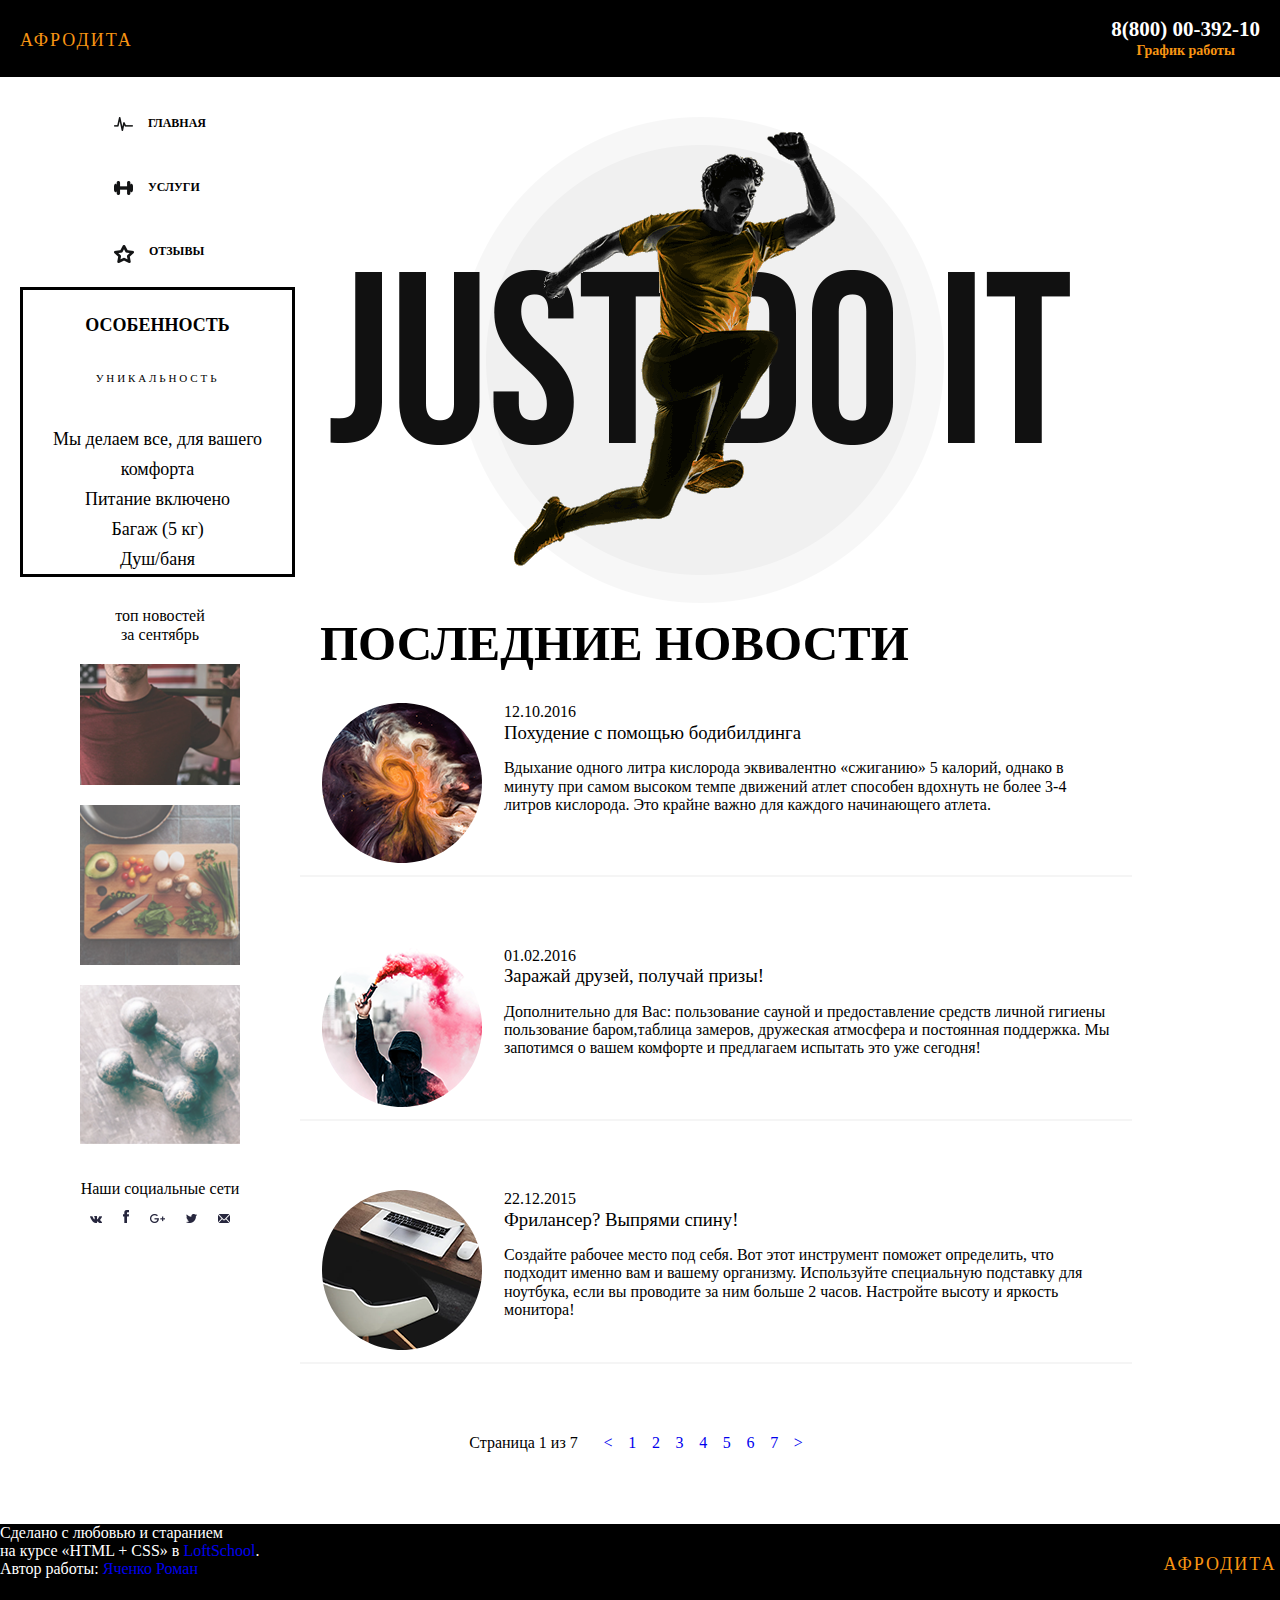
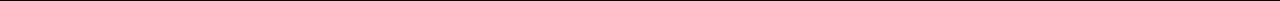
==== index.html @ ee62e6f0 "create extra css rearenge everything fix container wraper normalizer etc" ====
<!DOCTYPE html>
<html lang="ru">

<head>
  <meta charset="UTF-8">
  <meta name="viewport" content="width=device-width, initial-scale=1.0">
  <meta http-equiv="X-UA-Compatible" content="ie=edge">
  <title>Fitness</title>
  <link rel="stylesheet" href="./css/main.css">
</head>


<body>
  <div class="wrapper">
    <div class="wrapper__content">
      <header class=header>
        <div class="logo logo-header">афродита
        </div>
        <div class="contacts">
          <a href="tel:88000039210" class="contacts__phone">8(800) 00-392-10</a>
          <button class="contacts__time">
            <div class="contacts__time-text"> График работы</div>
          </button>
        </div>
      </header>
      <main class="main-content">
        <div class="aside-menu">
          <aside>
            <nav class="menu">
              <ul class="menu__list">
                <li class="menu__item">
                  <a href="https://rrummy.github.io/fitness/" class="menu__link">
                    <div class="menu__text"> Главная</div>
                  </a>
                </li>
                <li class="menu__item">
                  <a href="https://rrummy.github.io/fitness/services" class="menu__link">
                    <div class="menu__text"> Услуги</div>
                  </a>
                </li>
                <li class="menu__item">
                  <a href="https://rrummy.github.io/fitness/reviews" class="menu__link">
                    <div class="menu__text"> Отзывы</div>
                  </a>
                </li>
              </ul>
            </nav>
            <div class="aside-text">
              <div class="section-middle__specs">
                <div class="section-middle">особенность</div>
                <div class="section-middle__uniq">уникальность</div>
                <div class="section-middle__text">Мы делаем все, для вашего комфорта</div>
                <ul class="section-middle__list">
                  <li class="section-middle__list-item">Питание включено</li>
                  <li class="section-middle__list-item">Багаж (5 кг)</li>
                  <li class="section-middle__list-item">Душ/баня</li>
                </ul>
              </div>
            </div>
            <menu class="aside__link">
              <h4 class="sidemenu__h4"> топ новостей <br> за сентябрь</h4>
              <a class="sidemenu__link" href="#">
                <img class="sidemenu__link-img" src="img/Layer_10.png" alt="зал">
              </a>
              <a class="sidemenu__link" href="#">
                <img class="sidemenu__link-img" src="img/Layer_11.png" alt="офощи">
              </a>
              <a class="sidemenu__link" href="#">
                <img class="sidemenu__link-img" src="img/Layer_12.png" alt="гантели">
              </a>
            </menu>
          </aside>
          <div class="socialnetwork">
            <div class="socialnetwork_text"> Наши социальные сети </div>
            <ul class="socialnetwork_link">
              <li class="socialnetwork-link">
                <a href="vk.com" class="socialnetwork-link-vk"> <img src="img/vk.png" alt="vk">
                </a>
              </li>
              <li class="socialnetwork-link">
                <a href="#" class="socialnetwork-link-fb"> <img src="img/fb.png" alt="facebook">
                </a>
              </li>
              <li class="socialnetwork-link">
                <a href="#" class="socialnetwork-link-g+"> <img src="img/google.png" alt="g+">
                </a>
              </li>
              <li class="socialnetwork-link">
                <a href="#" class="socialnetwork-link-twitter"> <img src="img/twitter.png" alt="twitter">
                </a>
              </li>
              <li class="socialnetwork-link">
                <a href="#" class="socialnetwork-link-mail"> <img src="img/mail.png" alt="mail">
                </a>
              </li>
            </ul>
          </div>
          </aside>
        </div>
        <div class="main">
          <img class="main__img" src="img/Image.png" alt="do-it!">
          <section class="section-blog">
            <h1 class="section-blog__h1">последние новости</h1>
            <div class="section-blog__news">
              <img class="section-blog__img" src="img/Layer_6.png" alt="похудение">
              <div class="section-blog__news--content">
                <div class="section-blog__date"> 12.10.2016 </div>
                <h3 class="section-blog__h3"> Похудение с помощью бодибилдинга </h3>
                <p class="section-blog__text"> Вдыхание одного литра кислорода эквивалентно «сжиганию» 5
                  калорий, однако в минуту при
                  самом высоком темпе движений атлет способен вдохнуть не более 3-4 литров кислорода. Это
                  крайне важно для каждого начинающего атлета.</p>
              </div>
            </div>
            <div class="section-blog__news">
              <img img class="section-blog__img" src="img/Layer_7.png" alt="заражай">
              <div class="section-blog__news--content">
                <div class="section-blog__date"> 01.02.2016 </div>
                <h3 class="section-blog__h3"> Заражай друзей, получай призы! </h3>
                <p class="section-blog__text"> Дополнительно для Вас: пользование сауной и предоставление
                  средств личной гигиены
                  пользование баром,таблица замеров, дружеская атмосфера и постоянная поддержка. Мы
                  запотимся
                  о вашем комфорте и предлагаем испытать это уже сегодня!</p>
              </div>
            </div>
            <div class="section-blog__news">
              <img img class="section-blog__img" src="img/Layer_9.png" alt="фрилансер">
              <div class="section-blog__news--content">
                <div class="section-blog__date"> 22.12.2015</div>
                <h3 class="section-blog__h3"> Фрилансер? Выпрями спину! </h3>
                <p class="section-blog__text"> Создайте рабочее место под себя. Вот этот инструмент поможет
                  определить, что подходит
                  именно вам и вашему организму. Используйте специальную подставку для ноутбука, если вы
                  проводите за ним больше 2 часов. Настройте высоту и яркость монитора! </p>
              </div>
            </div>
          </section>
        </div>
      </main>
      <div class="page-pagination">
        <div class="page-pagination__display">Страница 1 из 7</div>
        <div class="page-pagination__element">
          </a>
          <ul class="page-pagination__pages">
            <li class="page-pagination__item">
              <a href="#" class="page-pagination__prev-next">
                <</a> </li> <li class="page-pagination__item">
                  <a href="#" class="page-pagination__link">1</a>
            </li>
            <li class="page-pagination__item">
              <a href="#" class="page-pagination__link">2</a>
            </li>
            <li class="page-pagination__item">
              <a href="#" class="page-pagination__link">3</a>
            </li>
            <li class="page-pagination__item">
              <a href="#" class="page-pagination__link">4</a>
            </li>
            <li class="page-pagination__item">
              <a href="#" class="page-pagination__link">5</a>
            </li>
            <li class="page-pagination__item">
              <a href="#" class="page-pagination__link">6</a>
            </li>
            <li class="page-pagination__item">
              <a href="#" class="page-pagination__link">7</a>
            </li>
            <li class="page-pagination__item">
              <a href=" #" class="page-pagination__prev-next">></a>
            </li>
          </ul>
        </div>
      </div>
    </div>
    <footer class="footer">
      <div class="footer__text">Сделано с любовью и старанием <br> на курсе «HTML + CSS» в <a class="foter__link-loftschool"
          href="https://loftschool.com/">LoftSchool</a>.
        <br> Автор работы: <a class="foter__link-github"" href=" https://github.com/RRummy">Яченко Роман</a> </div>
          <div class="logo logo-footer">афродита
      </div>
    </footer>
  </div>
</body>

</html>
---- css/main.css ----
@import url(/fonts/fonts.css);
@import url(./layout/normalize.css);
@import url(./layout/base.css);
@import url(./blocks/header.css);
@import url(./blocks/logo.css);
@import url(./blocks/contacts.css);
@import url(./blocks/aside.css);
@import url(./blocks/aside__link.css);
@import url(./blocks/aside-text.css);
@import url(./blocks/menu.css);
@import url(./blocks/socialnetwork.css);
@import url(./blocks/main__img.css);
@import url(./blocks/main-content.css);


@import url(./blocks/pagination.css);
@import url(./blocks/footer.css);

@import url();
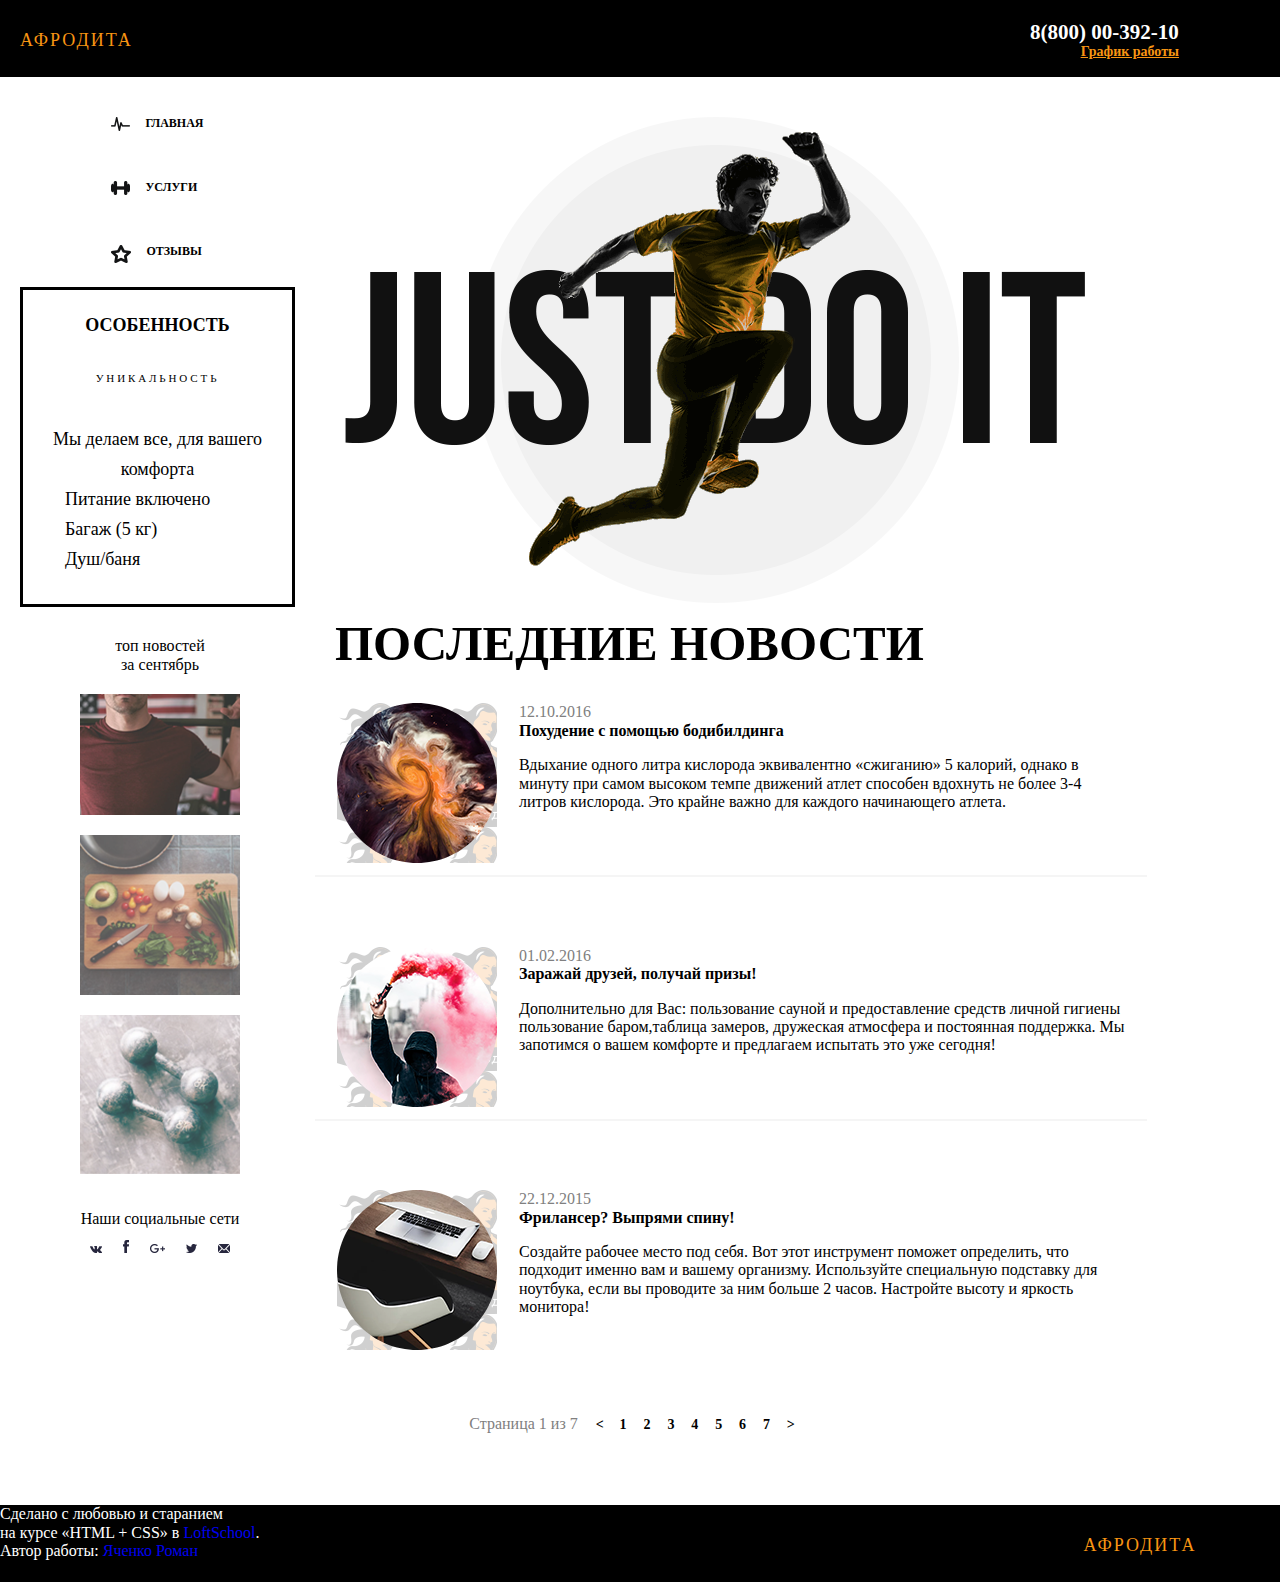
==== commit d001a943: "delete extra css add some style fir wraper etc" ====
--- a/index.html
+++ b/index.html
@@ -14,13 +14,15 @@
   <div class="wrapper">
     <div class="wrapper__content">
       <header class=header>
-        <div class="logo logo-header">афродита
-        </div>
-        <div class="contacts">
-          <a href="tel:88000039210" class="contacts__phone">8(800) 00-392-10</a>
-          <button class="contacts__time">
-            <div class="contacts__time-text"> График работы</div>
-          </button>
+        <div class="header-content">
+          <div class="logo-header">афродита
+          </div>
+          <div class="contacts__rev">
+            <a href="tel:88000039210" class="contacts__phone">8(800) 00-392-10</a>
+            <button class="contacts__time">
+              <div class="contacts__time-text"> График работы</div>
+            </button>
+          </div>
         </div>
       </header>
       <main class="main-content">
@@ -105,7 +107,7 @@
               <img class="section-blog__img" src="img/Layer_6.png" alt="похудение">
               <div class="section-blog__news--content">
                 <div class="section-blog__date"> 12.10.2016 </div>
-                <h3 class="section-blog__h3"> Похудение с помощью бодибилдинга </h3>
+                <span class="section-blog__name"> Похудение с помощью бодибилдинга </span>
                 <p class="section-blog__text"> Вдыхание одного литра кислорода эквивалентно «сжиганию» 5
                   калорий, однако в минуту при
                   самом высоком темпе движений атлет способен вдохнуть не более 3-4 литров кислорода. Это
@@ -116,7 +118,7 @@
               <img img class="section-blog__img" src="img/Layer_7.png" alt="заражай">
               <div class="section-blog__news--content">
                 <div class="section-blog__date"> 01.02.2016 </div>
-                <h3 class="section-blog__h3"> Заражай друзей, получай призы! </h3>
+                <span class="section-blog__name"> Заражай друзей, получай призы! </span>
                 <p class="section-blog__text"> Дополнительно для Вас: пользование сауной и предоставление
                   средств личной гигиены
                   пользование баром,таблица замеров, дружеская атмосфера и постоянная поддержка. Мы
@@ -124,11 +126,11 @@
                   о вашем комфорте и предлагаем испытать это уже сегодня!</p>
               </div>
             </div>
-            <div class="section-blog__news">
+            <div class="section-blog__news section-blog__news--last">
               <img img class="section-blog__img" src="img/Layer_9.png" alt="фрилансер">
               <div class="section-blog__news--content">
                 <div class="section-blog__date"> 22.12.2015</div>
-                <h3 class="section-blog__h3"> Фрилансер? Выпрями спину! </h3>
+                <span class="section-blog__name"> Фрилансер? Выпрями спину! </span>
                 <p class="section-blog__text"> Создайте рабочее место под себя. Вот этот инструмент поможет
                   определить, что подходит
                   именно вам и вашему организму. Используйте специальную подставку для ноутбука, если вы
@@ -144,9 +146,10 @@
           </a>
           <ul class="page-pagination__pages">
             <li class="page-pagination__item">
-              <a href="#" class="page-pagination__prev-next">
-                <</a> </li> <li class="page-pagination__item">
-                  <a href="#" class="page-pagination__link">1</a>
+              <a href="#" class="page-pagination__link"><</a>
+            </li>
+            <li class="page-pagination__item">
+              <a href="#" class="page-pagination__link">1</a>
             </li>
             <li class="page-pagination__item">
               <a href="#" class="page-pagination__link">2</a>
@@ -167,17 +170,19 @@
               <a href="#" class="page-pagination__link">7</a>
             </li>
             <li class="page-pagination__item">
-              <a href=" #" class="page-pagination__prev-next">></a>
+              <a href=" #" class="page-pagination__link">></a>
             </li>
           </ul>
         </div>
       </div>
     </div>
     <footer class="footer">
-      <div class="footer__text">Сделано с любовью и старанием <br> на курсе «HTML + CSS» в <a class="foter__link-loftschool"
-          href="https://loftschool.com/">LoftSchool</a>.
-        <br> Автор работы: <a class="foter__link-github"" href=" https://github.com/RRummy">Яченко Роман</a> </div>
-          <div class="logo logo-footer">афродита
+      <div class="footer-content">
+        <div class="footer__text">Сделано с любовью и старанием <br> на курсе «HTML + CSS» в <a class="foter__link-loftschool"
+            href="https://loftschool.com/">LoftSchool</a>.
+          <br> Автор работы: <a class="foter__link-github"" href=" https://github.com/RRummy">Яченко Роман</a> </div>
+            <div class="logo-footer">афродита
+        </div>
       </div>
     </footer>
   </div>
--- a/css/main.css
+++ b/css/main.css
@@ -6,13 +6,15 @@
 @import url(./blocks/contacts.css);
 @import url(./blocks/aside.css);
 @import url(./blocks/aside__link.css);
-@import url(./blocks/aside-text.css);
+@import url(./blocks/aside-text-main-page.css);
+@import url(./blocks/aside_services.css);
 @import url(./blocks/menu.css);
 @import url(./blocks/socialnetwork.css);
+@import url(./blocks/breadcrumbs.css);
 @import url(./blocks/main__img.css);
 @import url(./blocks/main-content.css);
-
-
+@import url(./blocks/main_services.css);
+@import url(./blocks/new-comment.css);
 @import url(./blocks/pagination.css);
 @import url(./blocks/footer.css);
 
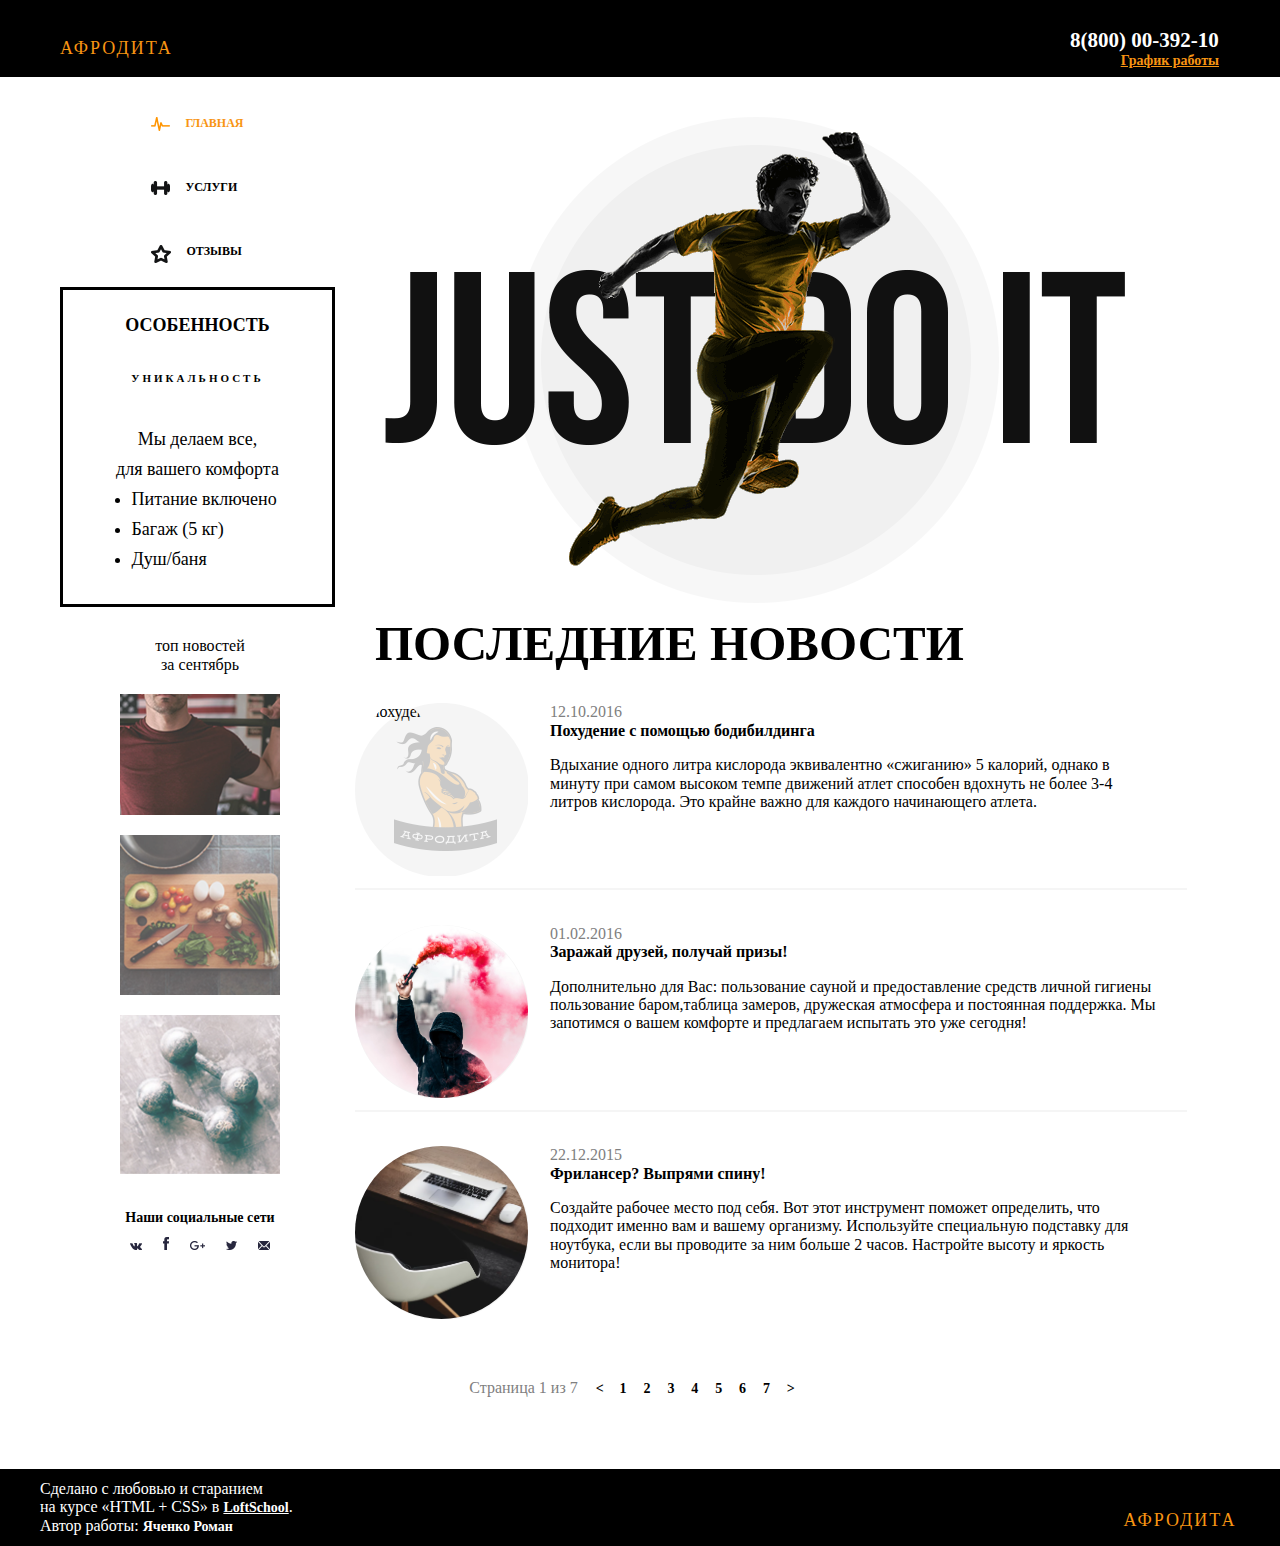
==== commit cd48e70b: "fix some miatakes in css and html" ====
--- a/index.html
+++ b/index.html
@@ -14,10 +14,10 @@
   <div class="wrapper">
     <div class="wrapper__content">
       <header class=header>
-        <div class="header-content">
-          <div class="logo-header">афродита
+        <div class="container">
+          <div class="logo">афродита
           </div>
-          <div class="contacts__rev">
+          <div class="contacts">
             <a href="tel:88000039210" class="contacts__phone">8(800) 00-392-10</a>
             <button class="contacts__time">
               <div class="contacts__time-text"> График работы</div>
@@ -25,163 +25,169 @@
           </div>
         </div>
       </header>
-      <main class="main-content">
-        <div class="aside-menu">
-          <aside>
-            <nav class="menu">
-              <ul class="menu__list">
-                <li class="menu__item">
-                  <a href="https://rrummy.github.io/fitness/" class="menu__link">
-                    <div class="menu__text"> Главная</div>
+      <div class="container">
+        <main class="main-content">
+          <div class="aside-menu">
+            <aside class="aside-content">
+              <nav class="menu">
+                <ul class="menu__list">
+                  <li class="menu__item menu__item-active ">
+                    <a href="https://rrummy.github.io/fitness/" class="menu__link">
+                      <div class="menu__text menu__text-active">Главная</div>
+                    </a>
+                  </li>
+                  <li class="menu__item">
+                    <a href="https://rrummy.github.io/fitness/services" class="menu__link">
+                      <div class="menu__text">Услуги</div>
+                    </a>
+                  </li>
+                  <li class="menu__item">
+                    <a href="https://rrummy.github.io/fitness/reviews" class="menu__link">
+                      <div class="menu__text">Отзывы</div>
+                    </a>
+                  </li>
+                </ul>
+              </nav>
+              <div class="aside-text">
+                <div class="section-middle__specs">
+                  <h1 class="section-middle">особенность</h1>
+                  <div class="section-middle__uniq">уникальность</div>
+                  <div class="section-middle__text">Мы делаем все,<br> для вашего комфорта</div>
+                  <ul class="section-middle__list">
+                    <li class="section-middle__list-item">Питание включено</li>
+                    <li class="section-middle__list-item">Багаж (5 кг)</li>
+                    <li class="section-middle__list-item">Душ/баня</li>
+                  </ul>
+                </div>
+              </div>
+              <menu class="aside__link">
+                <h4 class="sidemenu__h4"> топ новостей <br> за сентябрь</h4>
+                <a class="sidemenu__link" href="#">
+                  <img class="sidemenu__link-img" src="img/Layer_10.png" alt="зал">
+                </a>
+                <a class="sidemenu__link" href="#">
+                  <img class="sidemenu__link-img" src="img/Layer_11.png" alt="офощи">
+                </a>
+                <a class="sidemenu__link" href="#">
+                  <img class="sidemenu__link-img" src="img/Layer_12.png" alt="гантели">
+                </a>
+              </menu>
+            </aside>
+            <div class="socialnetwork">
+              <div class="socialnetwork_text"> Наши социальные сети </div>
+              <ul class="socialnetwork_link">
+                <li class="socialnetwork-link">
+                  <a href="vk.com" class="socialnetwork-link-vk"> <img src="img/vk.png" alt="vk">
                   </a>
                 </li>
-                <li class="menu__item">
-                  <a href="https://rrummy.github.io/fitness/services" class="menu__link">
-                    <div class="menu__text"> Услуги</div>
+                <li class="socialnetwork-link">
+                  <a href="#" class="socialnetwork-link-fb"> <img src="img/fb.png" alt="facebook">
                   </a>
                 </li>
-                <li class="menu__item">
-                  <a href="https://rrummy.github.io/fitness/reviews" class="menu__link">
-                    <div class="menu__text"> Отзывы</div>
+                <li class="socialnetwork-link">
+                  <a href="#" class="socialnetwork-link-g"> <img src="img/google.png" alt="g+">
+                  </a>
+                </li>
+                <li class="socialnetwork-link">
+                  <a href="#" class="socialnetwork-link-twitter"> <img src="img/twitter.png" alt="twitter">
+                  </a>
+                </li>
+                <li class="socialnetwork-link">
+                  <a href="#" class="socialnetwork-link-mail"> <img src="img/mail.png" alt="mail">
                   </a>
                 </li>
               </ul>
-            </nav>
-            <div class="aside-text">
-              <div class="section-middle__specs">
-                <div class="section-middle">особенность</div>
-                <div class="section-middle__uniq">уникальность</div>
-                <div class="section-middle__text">Мы делаем все, для вашего комфорта</div>
-                <ul class="section-middle__list">
-                  <li class="section-middle__list-item">Питание включено</li>
-                  <li class="section-middle__list-item">Багаж (5 кг)</li>
-                  <li class="section-middle__list-item">Душ/баня</li>
-                </ul>
+            </div>
+            </aside>
+          </div>
+          <div class="main">
+            <img class="main__img" src="img/Image.png" alt="do-it!">
+            <section class="section-blog">
+              <h1 class="section-blog__h1">последние новости</h1>
+              <div class="section-blog__news">
+                <div class="image-container">
+                  <img class="section-blog__img" src="img/Layer 6.psb.png" alt="похудение">
+                </div>
+                <div class="section-blog__news--content">
+                  <div class="section-blog__date"> 12.10.2016 </div>
+                  <span class="section-blog__name"> Похудение с помощью бодибилдинга </span>
+                  <p class="section-blog__text"> Вдыхание одного литра кислорода эквивалентно «сжиганию» 5
+                    калорий, однако в минуту при
+                    самом высоком темпе движений атлет способен вдохнуть не более 3-4 литров кислорода. Это
+                    крайне важно для каждого начинающего атлета.</p>
+                </div>
               </div>
-            </div>
-            <menu class="aside__link">
-              <h4 class="sidemenu__h4"> топ новостей <br> за сентябрь</h4>
-              <a class="sidemenu__link" href="#">
-                <img class="sidemenu__link-img" src="img/Layer_10.png" alt="зал">
-              </a>
-              <a class="sidemenu__link" href="#">
-                <img class="sidemenu__link-img" src="img/Layer_11.png" alt="офощи">
-              </a>
-              <a class="sidemenu__link" href="#">
-                <img class="sidemenu__link-img" src="img/Layer_12.png" alt="гантели">
-              </a>
-            </menu>
-          </aside>
-          <div class="socialnetwork">
-            <div class="socialnetwork_text"> Наши социальные сети </div>
-            <ul class="socialnetwork_link">
-              <li class="socialnetwork-link">
-                <a href="vk.com" class="socialnetwork-link-vk"> <img src="img/vk.png" alt="vk">
-                </a>
+              <div class="section-blog__news">
+                <div class="image-container">
+                  <img img class="section-blog__img" src="img/Layer 7.psb.png" alt="заражай">
+                </div>
+                <div class="section-blog__news--content">
+                  <div class="section-blog__date"> 01.02.2016 </div>
+                  <span class="section-blog__name"> Заражай друзей, получай призы! </span>
+                  <p class="section-blog__text"> Дополнительно для Вас: пользование сауной и предоставление
+                    средств личной гигиены
+                    пользование баром,таблица замеров, дружеская атмосфера и постоянная поддержка. Мы
+                    запотимся
+                    о вашем комфорте и предлагаем испытать это уже сегодня!</p>
+                </div>
+              </div>
+              <div class="section-blog__news section-blog__news--last">
+                  <div class="image-container">
+                <img img class="section-blog__img" src="img/Layer 9.psb.png" alt="фрилансер">
+              </div>
+                <div class="section-blog__news--content">
+                  <div class="section-blog__date"> 22.12.2015</div>
+                  <span class="section-blog__name"> Фрилансер? Выпрями спину! </span>
+                  <p class="section-blog__text"> Создайте рабочее место под себя. Вот этот инструмент поможет
+                    определить, что подходит
+                    именно вам и вашему организму. Используйте специальную подставку для ноутбука, если вы
+                    проводите за ним больше 2 часов. Настройте высоту и яркость монитора! </p>
+                </div>
+              </div>
+            </section>
+          </div>
+        </main>
+        <div class="page-pagination">
+          <div class="page-pagination__display">Страница 1 из 7</div>
+          <div class="page-pagination__element">
+            <ul class="page-pagination__pages">
+              <li class="page-pagination__item">
+                <a href="#" class="page-pagination__link">
+                  <</a> </li> <li class="page-pagination__item">
+                    <a href="#" class="page-pagination__link">1</a>
               </li>
-              <li class="socialnetwork-link">
-                <a href="#" class="socialnetwork-link-fb"> <img src="img/fb.png" alt="facebook">
-                </a>
+              <li class="page-pagination__item">
+                <a href="#" class="page-pagination__link">2</a>
               </li>
-              <li class="socialnetwork-link">
-                <a href="#" class="socialnetwork-link-g+"> <img src="img/google.png" alt="g+">
-                </a>
+              <li class="page-pagination__item">
+                <a href="#" class="page-pagination__link">3</a>
               </li>
-              <li class="socialnetwork-link">
-                <a href="#" class="socialnetwork-link-twitter"> <img src="img/twitter.png" alt="twitter">
-                </a>
+              <li class="page-pagination__item">
+                <a href="#" class="page-pagination__link">4</a>
               </li>
-              <li class="socialnetwork-link">
-                <a href="#" class="socialnetwork-link-mail"> <img src="img/mail.png" alt="mail">
-                </a>
+              <li class="page-pagination__item">
+                <a href="#" class="page-pagination__link">5</a>
+              </li>
+              <li class="page-pagination__item">
+                <a href="#" class="page-pagination__link">6</a>
+              </li>
+              <li class="page-pagination__item">
+                <a href="#" class="page-pagination__link">7</a>
+              </li>
+              <li class="page-pagination__item">
+                <a href=" #" class="page-pagination__link">></a>
               </li>
             </ul>
           </div>
-          </aside>
-        </div>
-        <div class="main">
-          <img class="main__img" src="img/Image.png" alt="do-it!">
-          <section class="section-blog">
-            <h1 class="section-blog__h1">последние новости</h1>
-            <div class="section-blog__news">
-              <img class="section-blog__img" src="img/Layer_6.png" alt="похудение">
-              <div class="section-blog__news--content">
-                <div class="section-blog__date"> 12.10.2016 </div>
-                <span class="section-blog__name"> Похудение с помощью бодибилдинга </span>
-                <p class="section-blog__text"> Вдыхание одного литра кислорода эквивалентно «сжиганию» 5
-                  калорий, однако в минуту при
-                  самом высоком темпе движений атлет способен вдохнуть не более 3-4 литров кислорода. Это
-                  крайне важно для каждого начинающего атлета.</p>
-              </div>
-            </div>
-            <div class="section-blog__news">
-              <img img class="section-blog__img" src="img/Layer_7.png" alt="заражай">
-              <div class="section-blog__news--content">
-                <div class="section-blog__date"> 01.02.2016 </div>
-                <span class="section-blog__name"> Заражай друзей, получай призы! </span>
-                <p class="section-blog__text"> Дополнительно для Вас: пользование сауной и предоставление
-                  средств личной гигиены
-                  пользование баром,таблица замеров, дружеская атмосфера и постоянная поддержка. Мы
-                  запотимся
-                  о вашем комфорте и предлагаем испытать это уже сегодня!</p>
-              </div>
-            </div>
-            <div class="section-blog__news section-blog__news--last">
-              <img img class="section-blog__img" src="img/Layer_9.png" alt="фрилансер">
-              <div class="section-blog__news--content">
-                <div class="section-blog__date"> 22.12.2015</div>
-                <span class="section-blog__name"> Фрилансер? Выпрями спину! </span>
-                <p class="section-blog__text"> Создайте рабочее место под себя. Вот этот инструмент поможет
-                  определить, что подходит
-                  именно вам и вашему организму. Используйте специальную подставку для ноутбука, если вы
-                  проводите за ним больше 2 часов. Настройте высоту и яркость монитора! </p>
-              </div>
-            </div>
-          </section>
-        </div>
-      </main>
-      <div class="page-pagination">
-        <div class="page-pagination__display">Страница 1 из 7</div>
-        <div class="page-pagination__element">
-          </a>
-          <ul class="page-pagination__pages">
-            <li class="page-pagination__item">
-              <a href="#" class="page-pagination__link"><</a>
-            </li>
-            <li class="page-pagination__item">
-              <a href="#" class="page-pagination__link">1</a>
-            </li>
-            <li class="page-pagination__item">
-              <a href="#" class="page-pagination__link">2</a>
-            </li>
-            <li class="page-pagination__item">
-              <a href="#" class="page-pagination__link">3</a>
-            </li>
-            <li class="page-pagination__item">
-              <a href="#" class="page-pagination__link">4</a>
-            </li>
-            <li class="page-pagination__item">
-              <a href="#" class="page-pagination__link">5</a>
-            </li>
-            <li class="page-pagination__item">
-              <a href="#" class="page-pagination__link">6</a>
-            </li>
-            <li class="page-pagination__item">
-              <a href="#" class="page-pagination__link">7</a>
-            </li>
-            <li class="page-pagination__item">
-              <a href=" #" class="page-pagination__link">></a>
-            </li>
-          </ul>
         </div>
       </div>
     </div>
     <footer class="footer">
-      <div class="footer-content">
+      <div class="container">
         <div class="footer__text">Сделано с любовью и старанием <br> на курсе «HTML + CSS» в <a class="foter__link-loftschool"
             href="https://loftschool.com/">LoftSchool</a>.
-          <br> Автор работы: <a class="foter__link-github"" href=" https://github.com/RRummy">Яченко Роман</a> </div>
-            <div class="logo-footer">афродита
+          <br> Автор работы: <a class="foter__link-github" href=" https://github.com/RRummy">Яченко Роман</a> </div>
+            <div class="logo logo-footer">афродита
         </div>
       </div>
     </footer>
--- a/css/main.css
+++ b/css/main.css
@@ -12,6 +12,7 @@
 @import url(./blocks/socialnetwork.css);
 @import url(./blocks/breadcrumbs.css);
 @import url(./blocks/main__img.css);
+@import url(./blocks/section-blog__img.css);
 @import url(./blocks/main-content.css);
 @import url(./blocks/main_services.css);
 @import url(./blocks/new-comment.css);
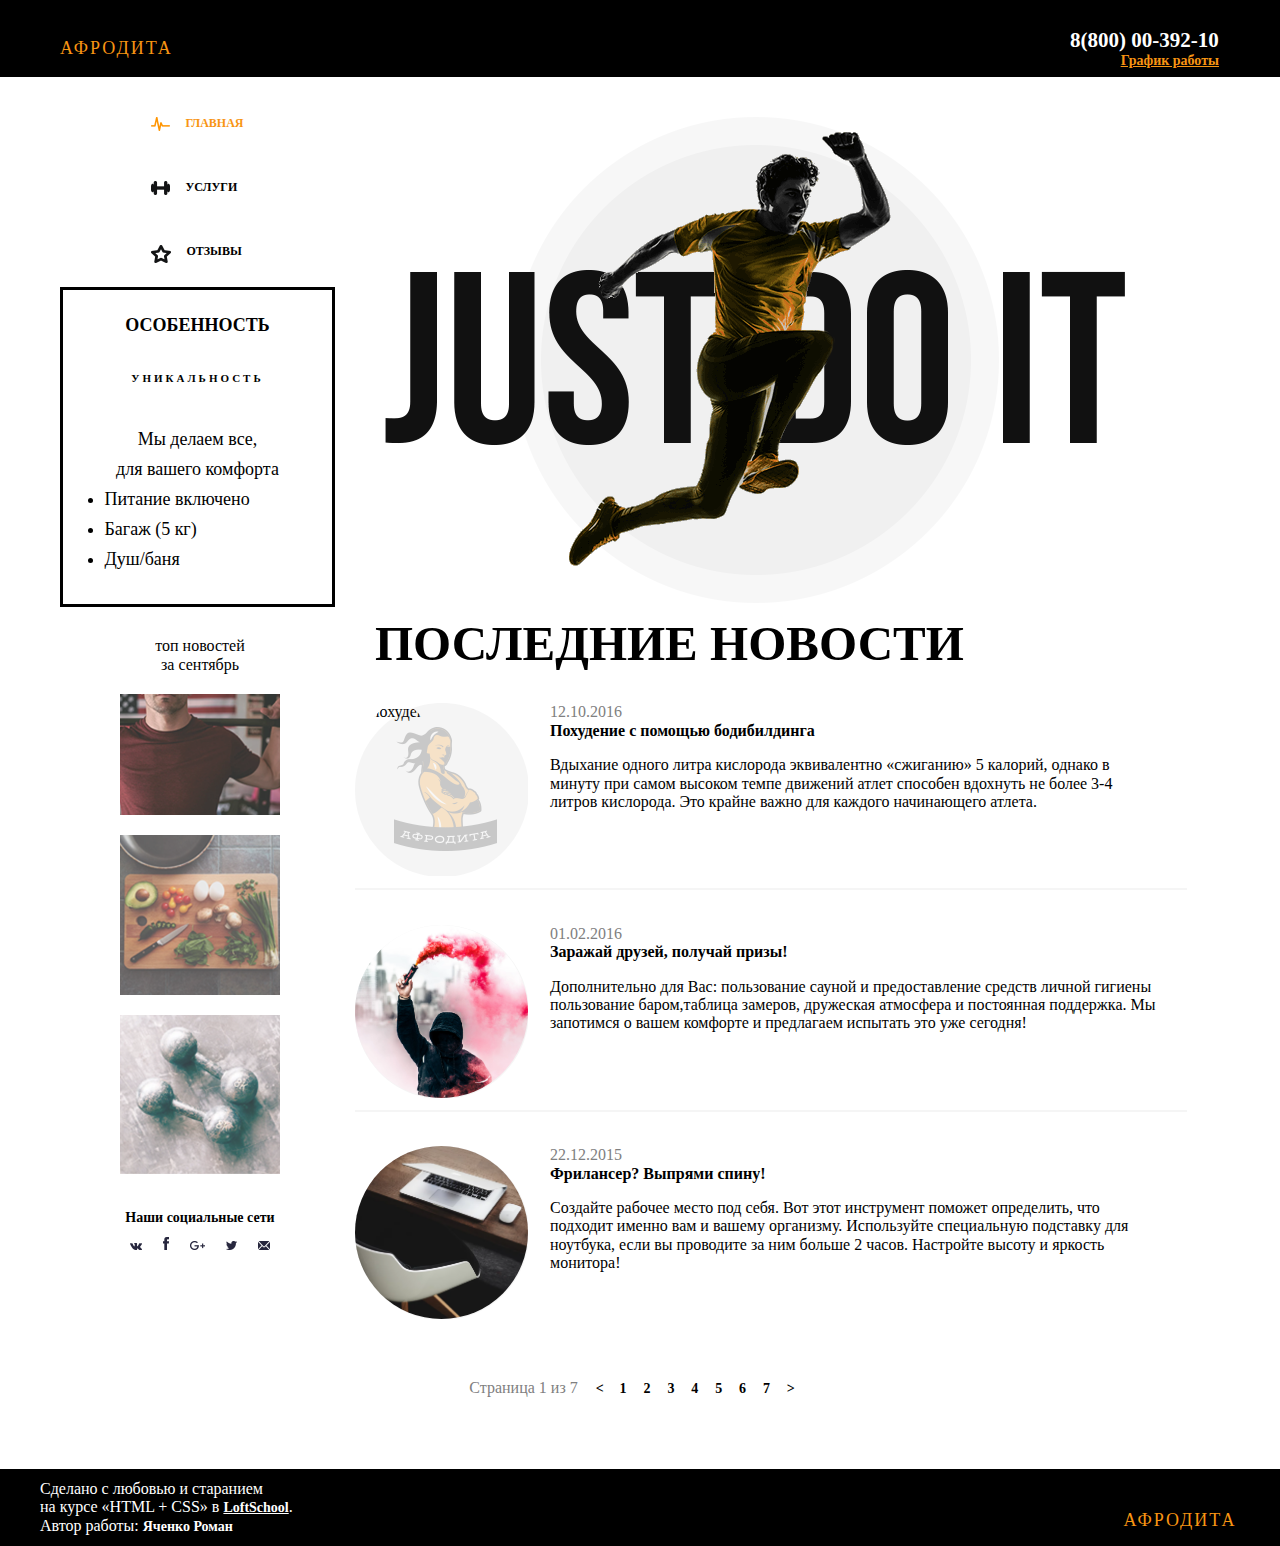
==== commit 5c5bd201: "fix bem and other mistakes from last code review" ====
--- a/index.html
+++ b/index.html
@@ -49,8 +49,8 @@
                 </ul>
               </nav>
               <div class="aside-text">
-                <div class="section-middle__specs">
-                  <h1 class="section-middle">особенность</h1>
+                <div class="section-middle">
+                  <h1 class="section-middle__h">особенность</h1>
                   <div class="section-middle__uniq">уникальность</div>
                   <div class="section-middle__text">Мы делаем все,<br> для вашего комфорта</div>
                   <ul class="section-middle__list">
@@ -60,7 +60,7 @@
                   </ul>
                 </div>
               </div>
-              <menu class="aside__link">
+              <menu class="sidemenu">
                 <h4 class="sidemenu__h4"> топ новостей <br> за сентябрь</h4>
                 <a class="sidemenu__link" href="#">
                   <img class="sidemenu__link-img" src="img/Layer_10.png" alt="зал">
@@ -74,26 +74,26 @@
               </menu>
             </aside>
             <div class="socialnetwork">
-              <div class="socialnetwork_text"> Наши социальные сети </div>
-              <ul class="socialnetwork_link">
-                <li class="socialnetwork-link">
-                  <a href="vk.com" class="socialnetwork-link-vk"> <img src="img/vk.png" alt="vk">
+              <div class="socialnetwork__text"> Наши социальные сети </div>
+              <ul class="socialnetwork__list">
+                <li class="socialnetwork__list-link">
+                  <a href="vk.com" class="socialnetwork__list-link-vk"> <img src="img/vk.png" alt="vk">
                   </a>
                 </li>
-                <li class="socialnetwork-link">
-                  <a href="#" class="socialnetwork-link-fb"> <img src="img/fb.png" alt="facebook">
+                <li class="socialnetwork__list-link">
+                  <a href="#" class="socialnetwork__list-link-fb"> <img src="img/fb.png" alt="facebook">
                   </a>
                 </li>
-                <li class="socialnetwork-link">
-                  <a href="#" class="socialnetwork-link-g"> <img src="img/google.png" alt="g+">
+                <li class="socialnetwork__list-link">
+                  <a href="#" class="socialnetwork__list-link-g"> <img src="img/google.png" alt="g+">
                   </a>
                 </li>
-                <li class="socialnetwork-link">
-                  <a href="#" class="socialnetwork-link-twitter"> <img src="img/twitter.png" alt="twitter">
+                <li class="socialnetwork__list-link">
+                  <a href="#" class="socialnetwork__list-link-twitter"> <img src="img/twitter.png" alt="twitter">
                   </a>
                 </li>
-                <li class="socialnetwork-link">
-                  <a href="#" class="socialnetwork-link-mail"> <img src="img/mail.png" alt="mail">
+                <li class="socialnetwork__list-link">
+                  <a href="#" class="socialnetwork__list-link-mail"> <img src="img/mail.png" alt="mail">
                   </a>
                 </li>
               </ul>
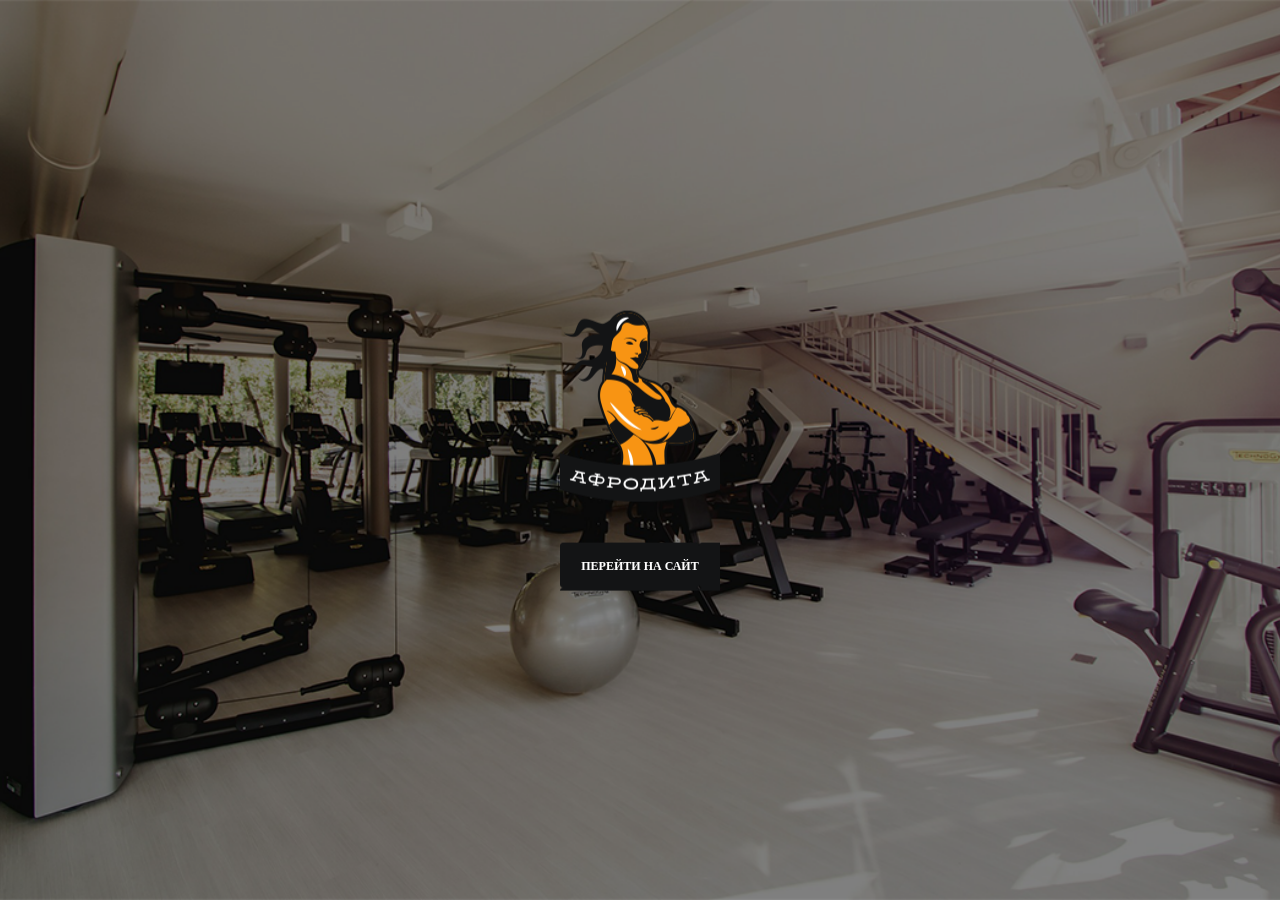
==== commit 17346040: "add animation page and fix img path" ====
--- a/index.html
+++ b/index.html
@@ -5,193 +5,20 @@
   <meta charset="UTF-8">
   <meta name="viewport" content="width=device-width, initial-scale=1.0">
   <meta http-equiv="X-UA-Compatible" content="ie=edge">
-  <title>Fitness</title>
+  <title>Document</title>
   <link rel="stylesheet" href="./css/main.css">
+
 </head>
 
+<body>
+  <div class="wrapper wrapper-animation">
+    <div class="animation">
+      <div class="animation_container">
+      <img class="animation-container__logo" src="../../img/logo.png"  alt="логотип">
+      <a class="animation_container__link" href="https://rrummy.github.io/fitness/home">перейти на сайт</a>
+    </div>
+  </div>
 
-<body>
-  <div class="wrapper">
-    <div class="wrapper__content">
-      <header class=header>
-        <div class="container">
-          <div class="logo">афродита
-          </div>
-          <div class="contacts">
-            <a href="tel:88000039210" class="contacts__phone">8(800) 00-392-10</a>
-            <button class="contacts__time">
-              <div class="contacts__time-text"> График работы</div>
-            </button>
-          </div>
-        </div>
-      </header>
-      <div class="container">
-        <main class="main-content">
-          <div class="aside-menu">
-            <aside class="aside-content">
-              <nav class="menu">
-                <ul class="menu__list">
-                  <li class="menu__item menu__item-active ">
-                    <a href="https://rrummy.github.io/fitness/" class="menu__link">
-                      <div class="menu__text menu__text-active">Главная</div>
-                    </a>
-                  </li>
-                  <li class="menu__item">
-                    <a href="https://rrummy.github.io/fitness/services" class="menu__link">
-                      <div class="menu__text">Услуги</div>
-                    </a>
-                  </li>
-                  <li class="menu__item">
-                    <a href="https://rrummy.github.io/fitness/reviews" class="menu__link">
-                      <div class="menu__text">Отзывы</div>
-                    </a>
-                  </li>
-                </ul>
-              </nav>
-              <div class="aside-text">
-                <div class="section-middle">
-                  <h1 class="section-middle__h">особенность</h1>
-                  <div class="section-middle__uniq">уникальность</div>
-                  <div class="section-middle__text">Мы делаем все,<br> для вашего комфорта</div>
-                  <ul class="section-middle__list">
-                    <li class="section-middle__list-item">Питание включено</li>
-                    <li class="section-middle__list-item">Багаж (5 кг)</li>
-                    <li class="section-middle__list-item">Душ/баня</li>
-                  </ul>
-                </div>
-              </div>
-              <menu class="sidemenu">
-                <h4 class="sidemenu__h4"> топ новостей <br> за сентябрь</h4>
-                <a class="sidemenu__link" href="#">
-                  <img class="sidemenu__link-img" src="img/Layer_10.png" alt="зал">
-                </a>
-                <a class="sidemenu__link" href="#">
-                  <img class="sidemenu__link-img" src="img/Layer_11.png" alt="офощи">
-                </a>
-                <a class="sidemenu__link" href="#">
-                  <img class="sidemenu__link-img" src="img/Layer_12.png" alt="гантели">
-                </a>
-              </menu>
-            </aside>
-            <div class="socialnetwork">
-              <div class="socialnetwork__text"> Наши социальные сети </div>
-              <ul class="socialnetwork__list">
-                <li class="socialnetwork__list-link">
-                  <a href="vk.com" class="socialnetwork__list-link-vk"> <img src="img/vk.png" alt="vk">
-                  </a>
-                </li>
-                <li class="socialnetwork__list-link">
-                  <a href="#" class="socialnetwork__list-link-fb"> <img src="img/fb.png" alt="facebook">
-                  </a>
-                </li>
-                <li class="socialnetwork__list-link">
-                  <a href="#" class="socialnetwork__list-link-g"> <img src="img/google.png" alt="g+">
-                  </a>
-                </li>
-                <li class="socialnetwork__list-link">
-                  <a href="#" class="socialnetwork__list-link-twitter"> <img src="img/twitter.png" alt="twitter">
-                  </a>
-                </li>
-                <li class="socialnetwork__list-link">
-                  <a href="#" class="socialnetwork__list-link-mail"> <img src="img/mail.png" alt="mail">
-                  </a>
-                </li>
-              </ul>
-            </div>
-            </aside>
-          </div>
-          <div class="main">
-            <img class="main__img" src="img/Image.png" alt="do-it!">
-            <section class="section-blog">
-              <h1 class="section-blog__h1">последние новости</h1>
-              <div class="section-blog__news">
-                <div class="image-container">
-                  <img class="section-blog__img" src="img/Layer 6.psb.png" alt="похудение">
-                </div>
-                <div class="section-blog__news--content">
-                  <div class="section-blog__date"> 12.10.2016 </div>
-                  <span class="section-blog__name"> Похудение с помощью бодибилдинга </span>
-                  <p class="section-blog__text"> Вдыхание одного литра кислорода эквивалентно «сжиганию» 5
-                    калорий, однако в минуту при
-                    самом высоком темпе движений атлет способен вдохнуть не более 3-4 литров кислорода. Это
-                    крайне важно для каждого начинающего атлета.</p>
-                </div>
-              </div>
-              <div class="section-blog__news">
-                <div class="image-container">
-                  <img img class="section-blog__img" src="img/Layer 7.psb.png" alt="заражай">
-                </div>
-                <div class="section-blog__news--content">
-                  <div class="section-blog__date"> 01.02.2016 </div>
-                  <span class="section-blog__name"> Заражай друзей, получай призы! </span>
-                  <p class="section-blog__text"> Дополнительно для Вас: пользование сауной и предоставление
-                    средств личной гигиены
-                    пользование баром,таблица замеров, дружеская атмосфера и постоянная поддержка. Мы
-                    запотимся
-                    о вашем комфорте и предлагаем испытать это уже сегодня!</p>
-                </div>
-              </div>
-              <div class="section-blog__news section-blog__news--last">
-                  <div class="image-container">
-                <img img class="section-blog__img" src="img/Layer 9.psb.png" alt="фрилансер">
-              </div>
-                <div class="section-blog__news--content">
-                  <div class="section-blog__date"> 22.12.2015</div>
-                  <span class="section-blog__name"> Фрилансер? Выпрями спину! </span>
-                  <p class="section-blog__text"> Создайте рабочее место под себя. Вот этот инструмент поможет
-                    определить, что подходит
-                    именно вам и вашему организму. Используйте специальную подставку для ноутбука, если вы
-                    проводите за ним больше 2 часов. Настройте высоту и яркость монитора! </p>
-                </div>
-              </div>
-            </section>
-          </div>
-        </main>
-        <div class="page-pagination">
-          <div class="page-pagination__display">Страница 1 из 7</div>
-          <div class="page-pagination__element">
-            <ul class="page-pagination__pages">
-              <li class="page-pagination__item">
-                <a href="#" class="page-pagination__link">
-                  <</a> </li> <li class="page-pagination__item">
-                    <a href="#" class="page-pagination__link">1</a>
-              </li>
-              <li class="page-pagination__item">
-                <a href="#" class="page-pagination__link">2</a>
-              </li>
-              <li class="page-pagination__item">
-                <a href="#" class="page-pagination__link">3</a>
-              </li>
-              <li class="page-pagination__item">
-                <a href="#" class="page-pagination__link">4</a>
-              </li>
-              <li class="page-pagination__item">
-                <a href="#" class="page-pagination__link">5</a>
-              </li>
-              <li class="page-pagination__item">
-                <a href="#" class="page-pagination__link">6</a>
-              </li>
-              <li class="page-pagination__item">
-                <a href="#" class="page-pagination__link">7</a>
-              </li>
-              <li class="page-pagination__item">
-                <a href=" #" class="page-pagination__link">></a>
-              </li>
-            </ul>
-          </div>
-        </div>
-      </div>
-    </div>
-    <footer class="footer">
-      <div class="container">
-        <div class="footer__text">Сделано с любовью и старанием <br> на курсе «HTML + CSS» в <a class="foter__link-loftschool"
-            href="https://loftschool.com/">LoftSchool</a>.
-          <br> Автор работы: <a class="foter__link-github" href=" https://github.com/RRummy">Яченко Роман</a> </div>
-            <div class="logo logo-footer">афродита
-        </div>
-      </div>
-    </footer>
-  </div>
 </body>
 
 </html>--- a/css/main.css
+++ b/css/main.css
@@ -1,6 +1,7 @@
 @import url(/fonts/fonts.css);
 @import url(./layout/normalize.css);
 @import url(./layout/base.css);
+@import url(./blocks/animation.css);
 @import url(./blocks/header.css);
 @import url(./blocks/logo.css);
 @import url(./blocks/contacts.css);
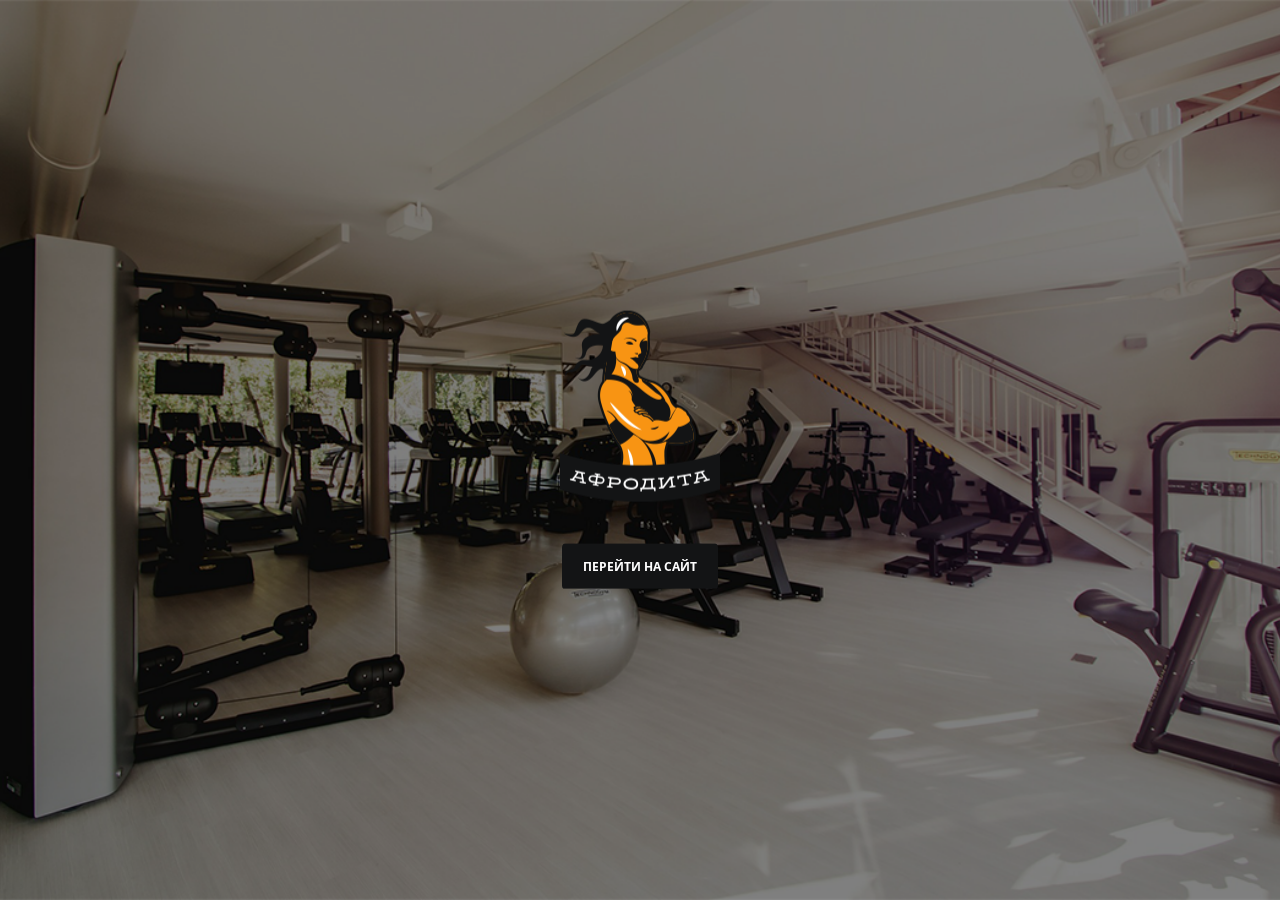
==== commit 2cfdc748: "add pop-up for all pages and add custom-radio" ====
--- a/index.html
+++ b/index.html
@@ -14,10 +14,10 @@
   <div class="wrapper wrapper-animation">
     <div class="animation">
       <div class="animation_container">
-      <img class="animation-container__logo" src="../../img/logo.png"  alt="логотип">
-      <a class="animation_container__link" href="https://rrummy.github.io/fitness/home">перейти на сайт</a>
+        <img class="animation-container__logo" src="img/logo.png" alt="логотип">
+        <a class="animation_container__link" href="https://rrummy.github.io/fitness/home">перейти на сайт</a>
+      </div>
     </div>
-  </div>
 
 </body>
 
--- a/css/main.css
+++ b/css/main.css
@@ -1,4 +1,4 @@
-@import url(/fonts/fonts.css);
+@import url(./layout/fonts.css);
 @import url(./layout/normalize.css);
 @import url(./layout/base.css);
 @import url(./blocks/animation.css);
